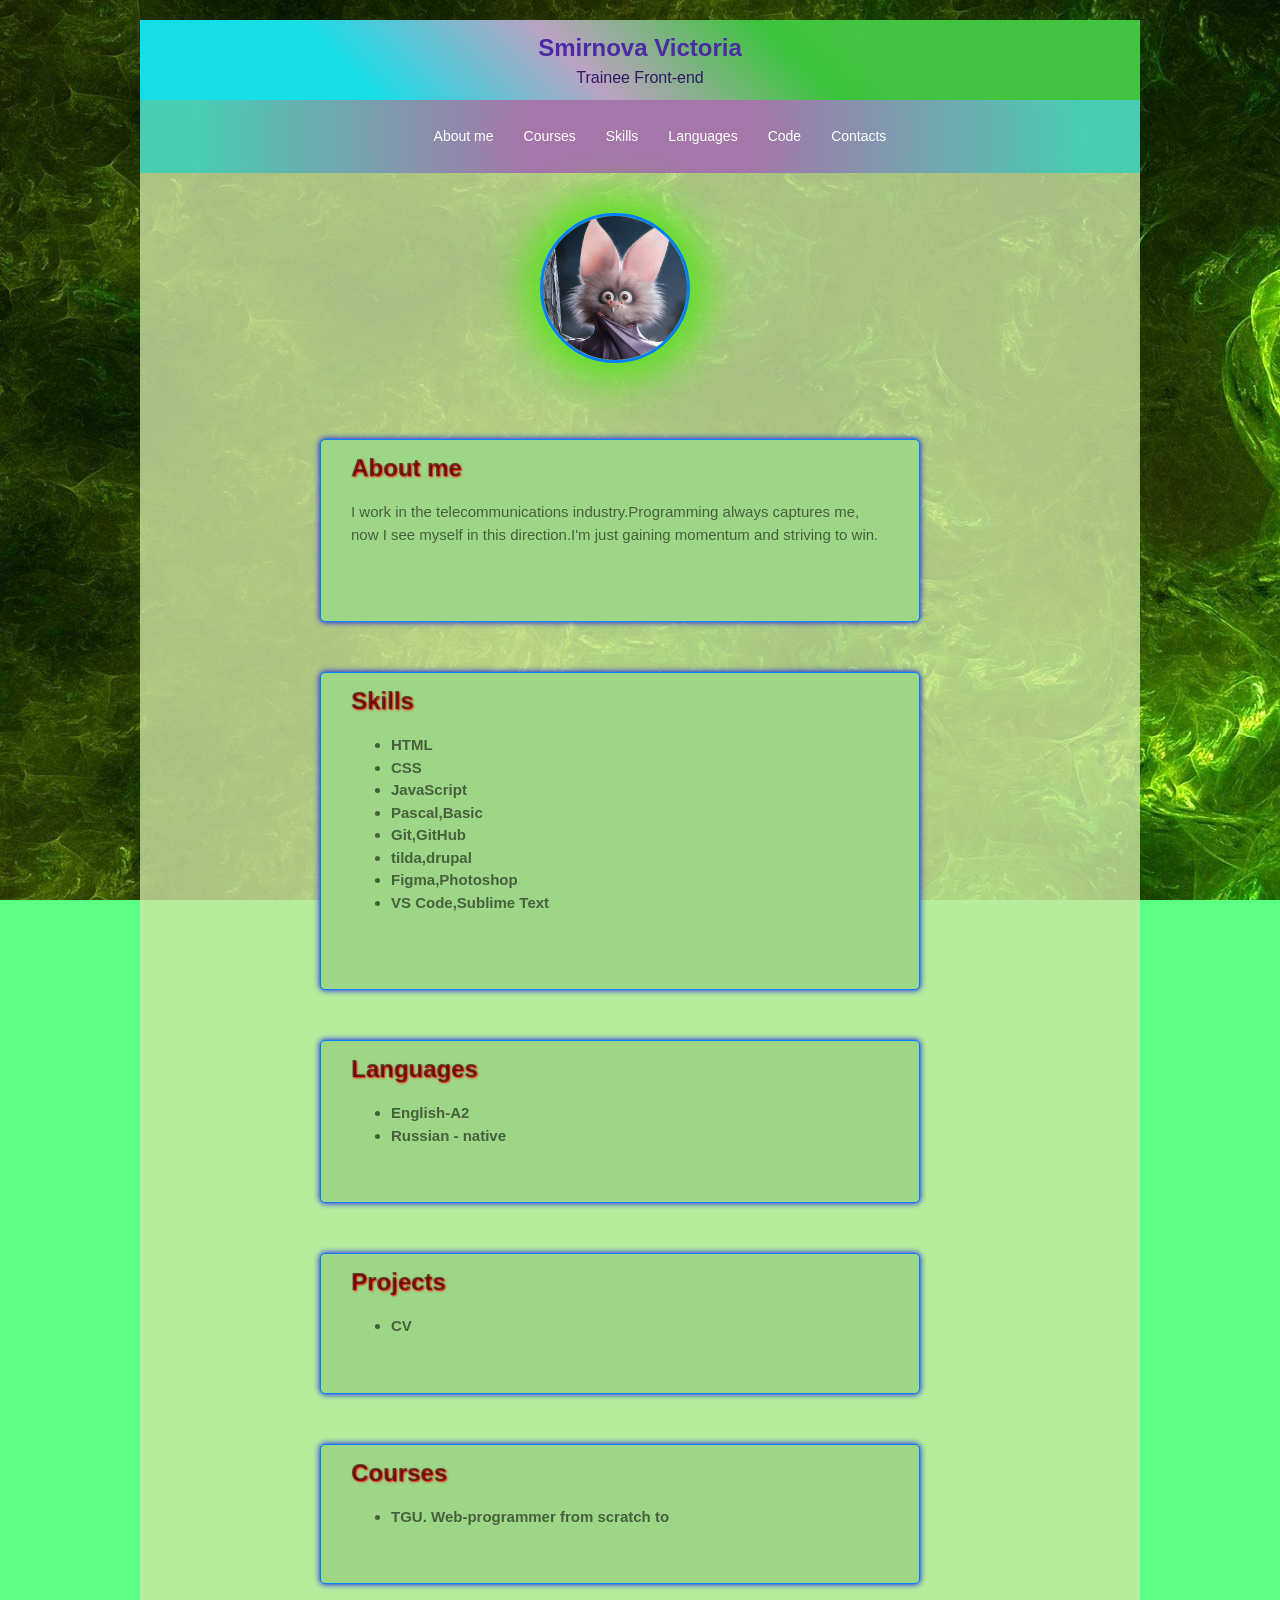
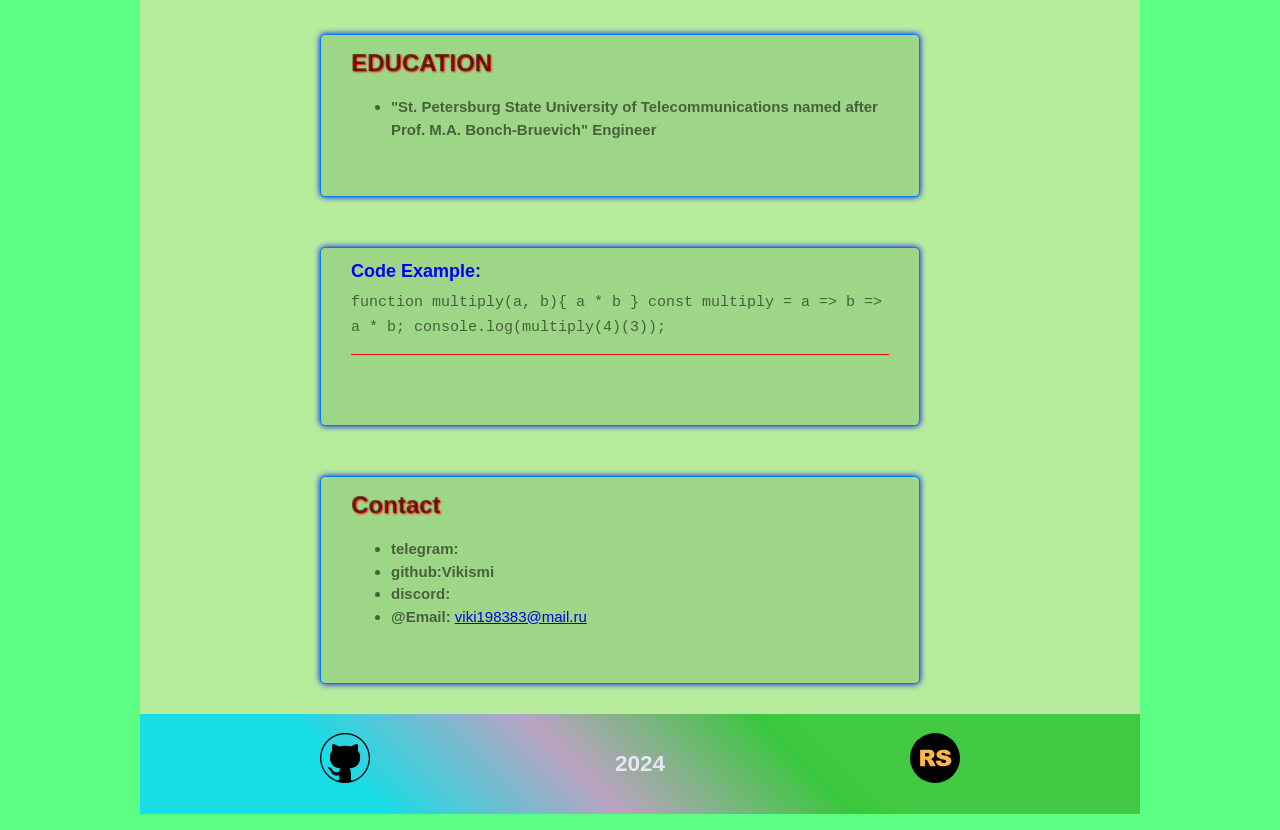
==== index.html @ ddf51f76 "fix: implement correct.html &#x3E;" ====
<!DOCTYPE html>
<html lang="en">
<head>
    <meta charset="utf-8">
    <meta name="viewport" content="width=device-width, initial-scale=1">
    <link rel="stylesheet" href="css/style.css">
    <title> SV</title>
    <link rel="icon" href="img/gol.ico">
</head>
<body>
<div class="page">
            <header class="header">

             <h1 class="header-title"> Smirnova Victoria</h1>
                <h2 class="header-subtitle">Trainee Front-end</h2>
             </header>

            <div class="header-container">
        <nav class="nav">
            <ul class="nav-list">
                <li class="nav-item">
            <a class="nav-link" href="index.html#aboutMe">About me</a>
        </li>
        <li class="nav-item">
            <a class="nav-link" href="index.html#courses">Courses</a>
        </li>
        <li class="nav-item">
            <a class="nav-link" href="index.html#skills">Skills</a>
        </li>
        <li class="nav-item">
            <a class="nav-link" href="index.html#languages">Languages</a>
        </li>
        <li class="nav-item">
            <a class="nav-link" href="index.html#code">Code</a>
        </li>
        <li class="nav-item">
            <a class="nav-link" href="index.html#contacts">Contacts</a>
        </li>
        </ul>
         </nav>
        </div><!-- header-container -->

    <div class="container">
        <main class="content">
            <div class="section-heading1">
            <section class="section-heading" id="profile">
            <div class="pro">
            <img class="img intro-img" src="./img/avatar.jpg" alt="">
        </div>
   
    </section>
</div>


<div class="section-container">
    <section class="section" id="aboutMe">
         <h3 class="content-title">About me</h3>
  <div class="content-text">
 <p>
       I work in the telecommunications industry.Programming always captures me, now I see myself in this direction.I'm just gaining momentum and striving to win.
 </p>
</div>
</section>

<section class="section" id="skills">
 <h3 class="content-title">Skills</h3>
<div class="content-text">

<ul>
    <li><strong>HTML</strong></li>
    <li><strong>CSS</strong></li>
    <li><strong>JavaScript</strong></li>
    <li><strong>Pascal,Basic</strong></li>
    <li><strong>Git,GitHub</strong></li>
    <li><strong>tilda,drupal</strong></li>
    <li><strong>Figma,Photoshop</strong></li>
    <li><strong>VS Code,Sublime Text</strong></li>
  </ul>
</div>
</section>

<section class="section" id="languages">
<h3 class="content-title">Languages</h3>
<ul>
<li><strong>English-A2</strong></li>
<li><strong>Russian - native</strong></li>
</ul>
</section>

<section class="section" id="projects">
 <h3 class="content-title">Projects</h3>
  <ul>
 <li><strong>CV</strong></li>
</ul>
</section>

 <section class="section" id="courses">
<h3 class="content-title">Courses</h3>
 <ul>
 <li><strong>TGU. Web-programmer from scratch to
</strong></li>
</ul>
</section>

<section class="section" id="EDUCATION">
 <h3 class="content-title">EDUCATION</h3>
<ul>
 <li><strong>"St. Petersburg State University of Telecommunications named after Prof. M.A. Bonch-Bruevich"  Engineer</strong></li>
 </ul>
</section>
<div class="code1">
<section class="section" id="code">
<article class="article">
<h4 class="article-title">Code Example:</h4>
<div class="article-text">
<code>function multiply(a, b){ a * b }
const multiply = a =&#x3E; b =&#x3E; a * b;
console.log(multiply(4)(3));
</code>
</div>
</article>
</section>
</div>
<section class="section" id="contacts">
<h3 class="content-title">Contact</h3>
<ul>
<li><strong>telegram:</strong></li>
 <li><strong>github:Vikismi</strong></li>
<li><strong>discord:</strong></li>
<li><strong>&#64;Email:</strong> <a href="mailto:info@website.com">viki198383@mail.ru</a></li>
</ul>
</section>
</div><!-- section-container -->
</main>
</div>

<footer class="footer">
<div class="footer-v">
<a href="https://github.com/Vikismi"><img src="./img/github-logo.png" width="50" height="50" alt="logo"></a>
<p>  2024</p>
<a href="https://rs.school/courses/javascript-ru"><img src="./img/rss-logo1.svg" width="50" height="50" alt="logo"></a>
</div>
</footer>
</div><!-- page -->
</body>
</html>
---- css/style.css ----
body {
    margin: 0;
    font-family: Verdana, Geneva, Tahoma, sans-serif;
    font-size: 1,5rem;
    line-height: 1.5;
    color: rgba(0, 0, 0, 0.548);
  /* максимальная ширина тела */
  max-width: 2200px;
  /* минимальная ширина тела */
  min-width: 320px;
 /* Картинка для фона */
 background-image: url("../img/фон28.jpg");
 /* Фон при прокрутке остаётся на месте */
 background-attachment: fixed;
 /* Фон  при потери картинки */
 background-color: rgba(0, 255, 64, 0.644);}

html {
    font-size: 15px;
}
*,
*::before,
*::after{
    box-sizing: border-box;
}
h1,h2,h3,h4,h5,h6 {
    margin: 0;
}

:root {
    --second-bg-color: #9dd686;/*главный цвет*/
    }
/*Страница*/
.page {
    width: 1000px;
    margin: 20px auto;
    background-color: rgba(207, 231, 163, 0.795);
}
.container {
    display: flex;
    width: 100%;
    max-width: 800px;
}
.header {
    padding:10px 20px;
    background: rgb(49,196,54);
    background: linear-gradient(225deg, rgba(49,196,54,0.8659663694579394) 30%, rgba(49,196,54,0.933193260214242) 35%, rgba(186,163,193,1) 56%, rgba(22,221,230,1) 78%);}

.header-container{
    padding: 10px 20px;
 background: rgb(164,118,169);
background: radial-gradient(circle, rgba(164,118,169,1) 23%, rgba(72,205,179,1) 89%); 


}
.header-title {
    margin: 0;
    font-size: 24px;
    color: rgb(75, 42, 165);
    text-align: center;
}
.header-subtitle {
    margin: 0;
    font-weight: 400;
    font-size: 16px;
    color: rgb(45, 27, 97);
    text-align: center;
 
}
/*----------------------nav---------------------*/
.nav {
    display: flex;
    justify-content: center;
}
.nav-list {
    display: flex;
    align-items: center;
    list-style: none;
}

.nav-link {
    padding: 0 15px;
    text-decoration: none;
    color: #fff;

	font-size: 14px;
}

.nav-link:hover {
    color:rgb(106, 212, 212);
    font-size: 16px;
    transition: 0.3s;
}
.section-heading {
padding: 40px 400px;
}

.intro-img {

 /* Ширина */
 width: 150px;
 /* Высота */
 height: 150px;
 /* Скругление углов рамки (делаем круг) */
 border-radius: 100%;
 border: 3px solid #0081fa;
 /* Выравнивание */
 float: justify;
 /* Внешний отступ справа */
 margin-right: 10px;
 /* Тень картинки */
 box-shadow: 0 0 38px 18px rgb(95, 224, 35);
 /* Эффект перехода */
 transition: .2s ease-in-out;
}
.intro-img:hover{
     /* Увеличение */
  transform: scale(1.1);
  /* Тень картинки */
  box-shadow: 0 0 38px 14px rgb(141, 6, 6); 
cursor: pointer;
}
.pro{
    text-align: center;
}
.section-container {
    display: grid;
    grid-template-columns:  repeat(auto-fit, minmax(400px, 1fr));
    gap: 50px;
    padding: 30px 180px;
}

.section {
    display: flex;
flex-direction: column;
    padding: 10px 30px 40px;
    background-color: var(--second-bg-color);
    border-radius: 5px;
border: 1px solid #0081fa;
box-shadow: 0 0 6px #0004fa;
}


.content-text{
    margin-bottom: 20px;
}
.content-title {
    align-items: center;
    font-size: 24px;
    text-shadow: 1px 1px 2px red ;
}

.article {
    margin-bottom: 30px;
    padding-bottom: 15px;
    border-bottom: 1px solid red;
}
.article-title{
    margin: 0 0 5px;
    font-size: 18px;
    color: blue;
}
.article-date {
    display: block;
    font-size: 1rem;
    color: rgb(90, 29, 29);
}

 /*footer*/
 .footer {
    height: 100px;
    display: flex;
    align-items: center;
    justify-content: center;
    background: rgb(49,196,54);
    background: linear-gradient(225deg, rgba(49,196,54,0.8659663694579394) 30%, rgba(49,196,54,0.933193260214242) 35%, rgba(186,163,193,1) 56%, rgba(22,221,230,1) 78%);
    color: #e7e6f7;
    text-align: right;
    font-size: 28px;
    bottom: 0;
  }
  .footer-v {
    display: flex;
    align-items: center;
    justify-content: space-between;
    width: 50vw;
  }
  .footer p {
    font-size: 1.5rem;
    font-weight: 700;}
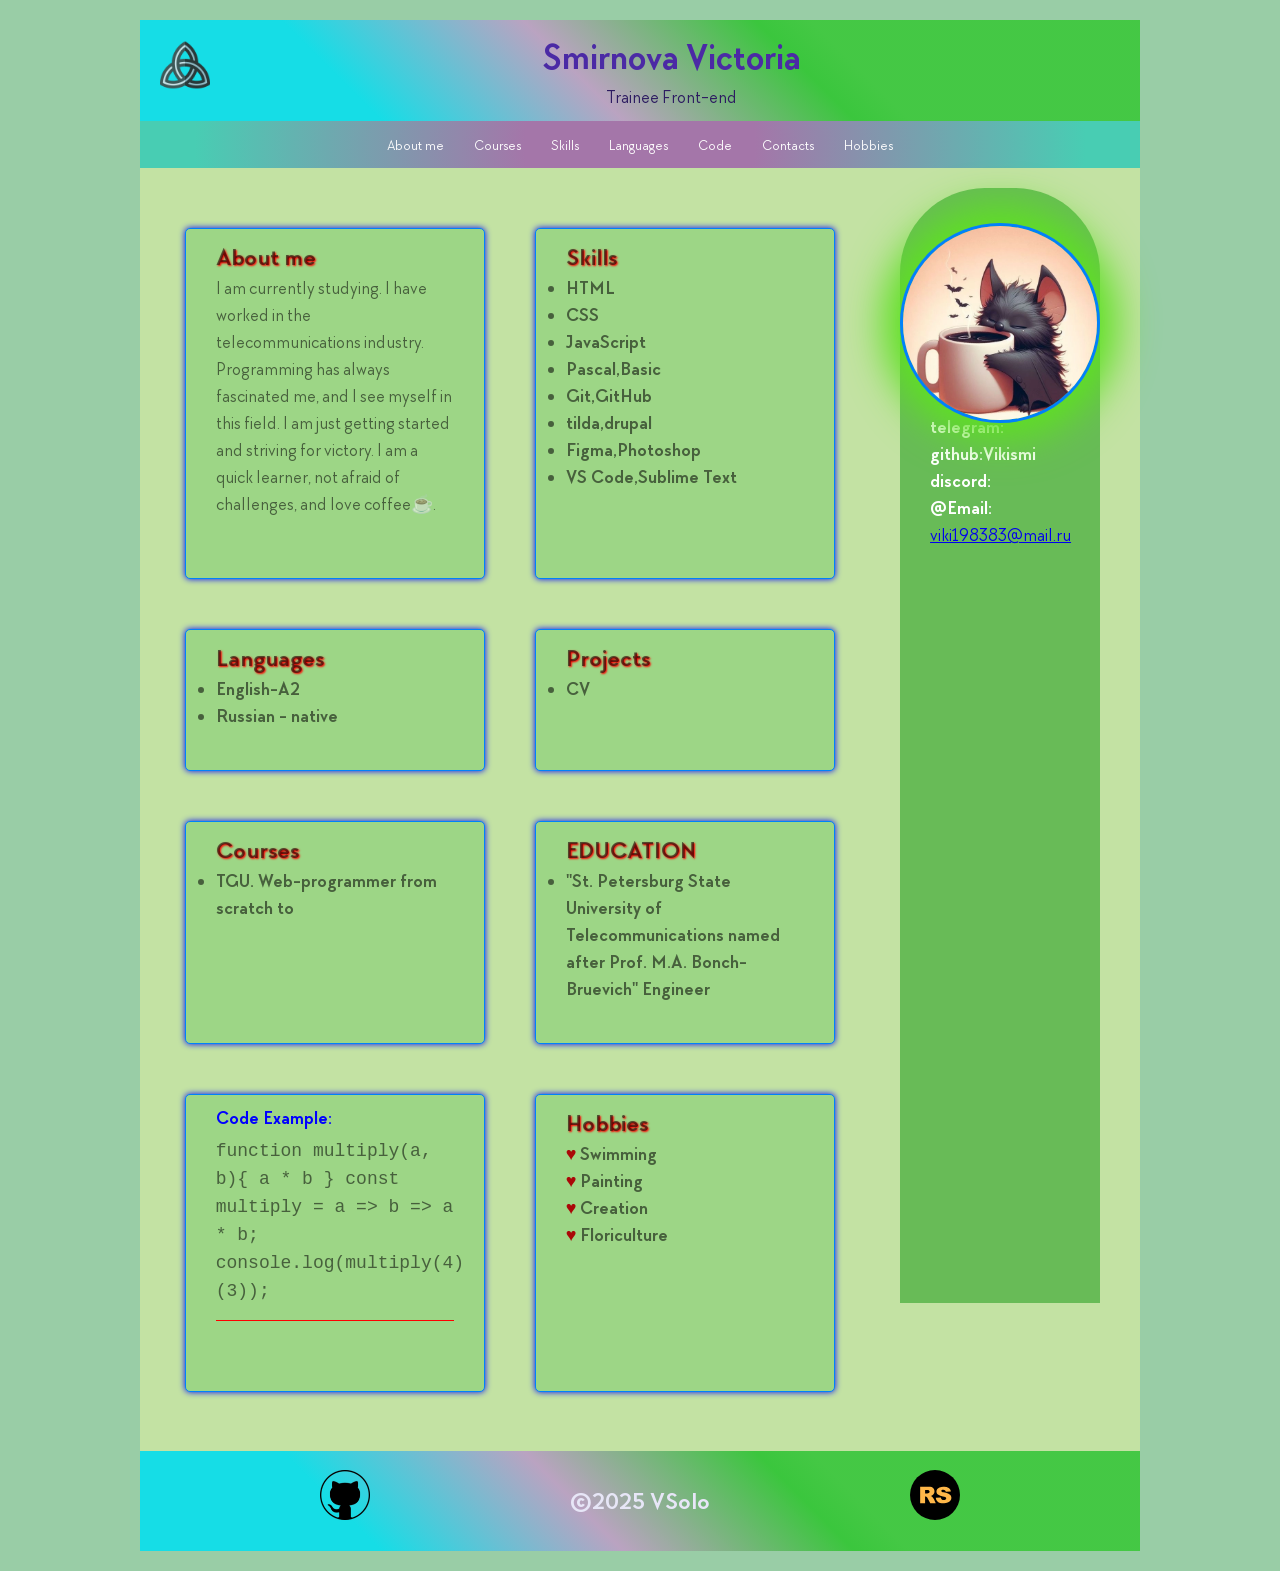
==== commit 23cc59c4: "feat: add cv.md file feat: add cv.md file" ====
--- a/index.html
+++ b/index.html
@@ -2,145 +2,139 @@
 <html lang="en">
 <head>
     <meta charset="utf-8">
-    <meta name="viewport" content="width=device-width, initial-scale=1">
+    <meta name="viewport" content="width=device-width, initial-scale=1.0">
     <link rel="stylesheet" href="css/style.css">
-    <title> SV</title>
-    <link rel="icon" href="img/gol.ico">
+    <title> CV SV 1</title>
+    <link rel="icon" href="img/Triquetra.svg">
 </head>
 <body>
+
 <div class="page">
-            <header class="header">
-
+    <header class="header">
+        <div class="logo">
+            <div class="logo-img">
+                <a href="#"><img class="logo-img2"  src="img/triquetra_1506203.png" alt="logo"></a>
+            </div>
+        </div><!--logo -->
+        <div class="header-text">
              <h1 class="header-title"> Smirnova Victoria</h1>
                 <h2 class="header-subtitle">Trainee Front-end</h2>
-             </header>
+                </div>
 
-            <div class="header-container">
-        <nav class="nav">
-            <ul class="nav-list">
-                <li class="nav-item">
-            <a class="nav-link" href="index.html#aboutMe">About me</a>
-        </li>
-        <li class="nav-item">
-            <a class="nav-link" href="index.html#courses">Courses</a>
-        </li>
-        <li class="nav-item">
-            <a class="nav-link" href="index.html#skills">Skills</a>
-        </li>
-        <li class="nav-item">
-            <a class="nav-link" href="index.html#languages">Languages</a>
-        </li>
-        <li class="nav-item">
-            <a class="nav-link" href="index.html#code">Code</a>
-        </li>
-        <li class="nav-item">
-            <a class="nav-link" href="index.html#contacts">Contacts</a>
-        </li>
-        </ul>
+    </header>
+        <div class="header-container">
+            <nav class="nav">
+                <ul class="nav-list">
+                    <li class="nav-item"><a class="nav-link" href="index.html#aboutMe">About me</a></li>
+                    <li class="nav-item"><a class="nav-link" href="index.html#courses">Courses</a></li>
+                    <li class="nav-item"><a class="nav-link" href="index.html#skills">Skills</a></li>
+                    <li class="nav-item"><a class="nav-link" href="index.html#languages">Languages</a></li>
+                    <li class="nav-item"><a class="nav-link" href="index.html#code">Code</a></li>
+                    <li class="nav-item"><a class="nav-link" href="index.html#contacts">Contacts</a></li>
+                    <li class="nav-item"><a class="nav-link" href="index.html#Hobbies">Hobbies</a></li>
+            </ul>
          </nav>
         </div><!-- header-container -->
 
-    <div class="container">
-        <main class="content">
-            <div class="section-heading1">
+<div class="container">
+<div class="post1">
+    <div class="section-post">
+        <section class="section" id="aboutMe">
+            <h3 class="content-title">About me</h3>
+                <div class="content-text">
+                    <p>I am currently studying. I have worked in the telecommunications industry. Programming has always fascinated me, and I see myself in this field. I am just getting started and striving for victory. I am a quick learner, not afraid of challenges, and love coffee&#9749;.</p>
+                </div>
+        </section>
+        <section class="section" id="skills">
+            <h3 class="content-title">Skills</h3>
+                <div class="content-text">
+                    <ul>
+                        <li><strong>HTML</strong></li>
+                        <li><strong>CSS</strong></li>
+                        <li><strong>JavaScript</strong></li>
+                        <li><strong>Pascal,Basic</strong></li>
+                        <li><strong>Git,GitHub</strong></li>
+                        <li><strong>tilda,drupal</strong></li>
+                        <li><strong>Figma,Photoshop</strong></li>
+                        <li><strong>VS Code,Sublime Text</strong></li>
+                    </ul>
+                </div>
+        </section>
+        <section class="section" id="languages">
+            <h3 class="content-title">Languages</h3>
+                    <ul>
+                        <li><strong>English-A2</strong></li>
+                        <li><strong>Russian - native</strong></li>
+                    </ul>
+        </section>
+        <section class="section" id="projects">
+            <h3 class="content-title">Projects</h3>
+                     <ul>
+                        <li><strong>CV</strong></li>
+                    </ul>
+        </section>
+        <section class="section" id="courses">
+            <h3 class="content-title">Courses</h3>
+                    <ul>
+                        <li><strong>TGU. Web-programmer from scratch to
+                        </strong></li>
+                    </ul>
+        </section>
+        <section class="section" id="EDUCATION">
+            <h3 class="content-title">EDUCATION</h3>
+                    <ul>
+                        <li><strong>"St. Petersburg State University of Telecommunications named after Prof. M.A. Bonch-Bruevich"  Engineer</strong></li>
+                    </ul>
+        </section>
+    <div class="code1">
+        <section class="section" id="code">
+             <h4 class="article-title">Code Example:</h4>
+            <article class="article">
+                    <div class="article-text">
+                        <code>function multiply(a, b){ a * b }
+                        const multiply = a =&#x3E; b =&#x3E; a * b;
+                        console.log(multiply(4)(3));</code>
+                    </div>
+            </article>
+        </section>
+    </div>
+          <section class="section" id="Hobbies">
+            <h3 class="content-title">Hobbies</h3>
+                    <ul>
+                        <li><strong><span>&hearts;</span> Swimming</strong></li>
+                        <li><strong><span>&hearts;</span> Painting</strong></li>
+                        <li><strong><span>&hearts;</span> Creation</strong></li>
+                        <li><strong><span>&hearts;</span> Floriculture</strong></li>
+                    </ul>
+        </section>
+    </div><!-- section-container -->
+</div>
+<div class="sidebar">
+<aside class="sidebar-blog">
+        <div class="section-heading1">
             <section class="section-heading" id="profile">
             <div class="pro">
-            <img class="img intro-img" src="./img/avatar.jpg" alt="">
+            <img class="img intro-img" src="./img/mousNtW.jpg" alt="">
+            </div>
+            </section>
         </div>
-   
-    </section>
+    <h3 class="sidebar-blog-title">Contact</h3>
+    <ul class="sidebar-blog-text">
+                        <li><strong>telegram:</strong></li>
+                        <li><strong>github:Vikismi</strong></li>
+                        <li><strong>discord:</strong></li>
+                        <li><strong>&#64;Email:</strong> <a href="mailto:info@website.com">viki198383@mail.ru</a></li>
+                    </ul>
+</aside><!-- sidebar -->
 </div>
-
-
-<div class="section-container">
-    <section class="section" id="aboutMe">
-         <h3 class="content-title">About me</h3>
-  <div class="content-text">
- <p>
-       I work in the telecommunications industry.Programming always captures me, now I see myself in this direction.I'm just gaining momentum and striving to win.
- </p>
-</div>
-</section>
-
-<section class="section" id="skills">
- <h3 class="content-title">Skills</h3>
-<div class="content-text">
-
-<ul>
-    <li><strong>HTML</strong></li>
-    <li><strong>CSS</strong></li>
-    <li><strong>JavaScript</strong></li>
-    <li><strong>Pascal,Basic</strong></li>
-    <li><strong>Git,GitHub</strong></li>
-    <li><strong>tilda,drupal</strong></li>
-    <li><strong>Figma,Photoshop</strong></li>
-    <li><strong>VS Code,Sublime Text</strong></li>
-  </ul>
-</div>
-</section>
-
-<section class="section" id="languages">
-<h3 class="content-title">Languages</h3>
-<ul>
-<li><strong>English-A2</strong></li>
-<li><strong>Russian - native</strong></li>
-</ul>
-</section>
-
-<section class="section" id="projects">
- <h3 class="content-title">Projects</h3>
-  <ul>
- <li><strong>CV</strong></li>
-</ul>
-</section>
-
- <section class="section" id="courses">
-<h3 class="content-title">Courses</h3>
- <ul>
- <li><strong>TGU. Web-programmer from scratch to
-</strong></li>
-</ul>
-</section>
-
-<section class="section" id="EDUCATION">
- <h3 class="content-title">EDUCATION</h3>
-<ul>
- <li><strong>"St. Petersburg State University of Telecommunications named after Prof. M.A. Bonch-Bruevich"  Engineer</strong></li>
- </ul>
-</section>
-<div class="code1">
-<section class="section" id="code">
-<article class="article">
-<h4 class="article-title">Code Example:</h4>
-<div class="article-text">
-<code>function multiply(a, b){ a * b }
-const multiply = a =&#x3E; b =&#x3E; a * b;
-console.log(multiply(4)(3));
-</code>
-</div>
-</article>
-</section>
-</div>
-<section class="section" id="contacts">
-<h3 class="content-title">Contact</h3>
-<ul>
-<li><strong>telegram:</strong></li>
- <li><strong>github:Vikismi</strong></li>
-<li><strong>discord:</strong></li>
-<li><strong>&#64;Email:</strong> <a href="mailto:info@website.com">viki198383@mail.ru</a></li>
-</ul>
-</section>
-</div><!-- section-container -->
-</main>
-</div>
-
+</div><!--container -->
 <footer class="footer">
-<div class="footer-v">
-<a href="https://github.com/Vikismi"><img src="./img/github-logo.png" width="50" height="50" alt="logo"></a>
-<p>  2024</p>
-<a href="https://rs.school/courses/javascript-ru"><img src="./img/rss-logo1.svg" width="50" height="50" alt="logo"></a>
-</div>
+    <div class="footer-v">
+        <a href="https://github.com/Vikismi"><img src="./img/github-logo.png" width="50" height="50" alt="logo"></a>
+        <p>&copy;2025 VSolo </p>
+        <a href="https://rs.school/courses/javascript-preschool-ru"><img src="./img/rss-logo1.svg" width="50" height="50" alt="logo"></a>
+    </div>
 </footer>
 </div><!-- page -->
 </body>
-</html>
+</html>
--- a/css/style.css
+++ b/css/style.css
@@ -1,77 +1,110 @@
+@font-face{
+  font-family: "TTChocolates";
+  src:
+  url("../fonts/TTChocolates-Regular.woff2") format('woff2'),
+  url("../fonts/TTChocolates-Regular.woff") format('woff');
+}
+@font-face{
+  font-family: "TTChocolates";
+  src: url("../fonts/TTChocolates-Bold.woff") format('woff'),
+       url("../fonts/TTChocolates-Bold.woff2") format('woff2');
+  font-weight: 700;
+}
+@font-face{
+  font-family: "TTChocolates";
+  src: url("../fonts/TTChocolates-Italic.woff") format('woff'),
+       url("../fonts/TTChocolates-Italic.woff2") format('woff2');
+  font-style: italic;
+}
+*,
+*::before,
+*::after
+{
+  margin: 0;
+  padding: 0;
+  box-sizing: border-box;
+}
 
 body {
-    margin: 0;
-    font-family: Verdana, Geneva, Tahoma, sans-serif;
-    font-size: 1,5rem;
-    line-height: 1.5;
-    color: rgba(0, 0, 0, 0.548);
+  margin: 0;
+  font-family: "TTChocolates", sans-serif;
+  font-optical-sizing: auto;
+  font-size: 18px;
+  line-height: 1.5;
+  color: rgba(0, 0, 0, 0.548);
   /* максимальная ширина тела */
   max-width: 2200px;
   /* минимальная ширина тела */
   min-width: 320px;
- /* Картинка для фона */
- background-image: url("../img/фон28.jpg");
  /* Фон при прокрутке остаётся на месте */
  background-attachment: fixed;
  /* Фон  при потери картинки */
- background-color: rgba(0, 255, 64, 0.644);}
-
-html {
-    font-size: 15px;
-}
-*,
-*::before,
-*::after{
-    box-sizing: border-box;
+ background-color: rgba(97, 178, 117, 0.644);
 }
 h1,h2,h3,h4,h5,h6 {
-    margin: 0;
-}
-
+   margin: 0;
+}
 :root {
-    --second-bg-color: #9dd686;/*главный цвет*/
-    }
+  --second-bg-color: #9dd686;/*главный цвет*/
+  }
+
 /*Страница*/
 .page {
-    width: 1000px;
-    margin: 20px auto;
-    background-color: rgba(207, 231, 163, 0.795);
-}
-.container {
-    display: flex;
-    width: 100%;
-    max-width: 800px;
-}
+  width: 100%;
+  max-width: 1000px;
+  margin: 20px auto;
+  background-color: rgba(207, 231, 163, 0.795);
+
+}
+.logo{
+  margin-top: 10px;
+  margin-right: 360px;
+  width: 22px;
+  height: 22px;
+}
+.logo-img2{
+  width: 50px;
+  height:50px;
+  transition: 1s;
+}
+.logo-img2:hover{
+  transform: scale(1.2); /* Увеличиваем масштаб */
+}
+
 .header {
-    padding:10px 20px;
-    background: rgb(49,196,54);
-    background: linear-gradient(225deg, rgba(49,196,54,0.8659663694579394) 30%, rgba(49,196,54,0.933193260214242) 35%, rgba(186,163,193,1) 56%, rgba(22,221,230,1) 78%);}
+  display: flex;
+ 
+  padding:10px 20px;
+  background: rgb(49,196,54);
+  background: linear-gradient(225deg, rgba(49,196,54,0.8659663694579394) 30%, rgba(49,196,54,0.933193260214242) 35%, rgba(186,163,193,1) 56%, rgba(22,221,230,1) 78%);}
 
 .header-container{
-    padding: 10px 20px;
- background: rgb(164,118,169);
-background: radial-gradient(circle, rgba(164,118,169,1) 23%, rgba(72,205,179,1) 89%); 
-
-
+  padding: 10px 20px;
+  background: rgb(164,118,169);
+  background: radial-gradient(circle, rgba(164,118,169,1) 23%, rgba(72,205,179,1) 89%); 
+}
+.header-text{
+  display: flex;
+  justify-content: center;
+  flex-direction: column;
 }
 .header-title {
-    margin: 0;
-    font-size: 24px;
-    color: rgb(75, 42, 165);
-    text-align: center;
+  margin: 0;
+  font-size: 2em;
+  color: rgb(75, 42, 165);
+  text-align: center;
 }
 .header-subtitle {
-    margin: 0;
-    font-weight: 400;
-    font-size: 16px;
-    color: rgb(45, 27, 97);
-    text-align: center;
- 
+  margin: 0;
+  font-weight: 400;
+  font-size: 1em;
+  color: rgb(45, 27, 97);
+  text-align: center;
 }
 /*----------------------nav---------------------*/
 .nav {
-    display: flex;
-    justify-content: center;
+  display: flex;
+  justify-content: center;
 }
 .nav-list {
     display: flex;
@@ -88,20 +121,23 @@
 }
 
 .nav-link:hover {
-    color:rgb(106, 212, 212);
-    font-size: 16px;
-    transition: 0.3s;
-}
-.section-heading {
-padding: 40px 400px;
-}
-
+  color:rgb(106, 212, 212);
+  font-size: 1em;
+  transition: 0.3s;
+}
+/*----------------------section-heading1--------------------*/
+.section-heading1 {
+float: center;
+position: absolute;
+right: 30px;
+bottom:1000px;
+z-index: 1;
+}
 .intro-img {
-
  /* Ширина */
- width: 150px;
+ width: 200px;
  /* Высота */
- height: 150px;
+ height: 200px;
  /* Скругление углов рамки (делаем круг) */
  border-radius: 100%;
  border: 3px solid #0081fa;
@@ -115,56 +151,115 @@
  transition: .2s ease-in-out;
 }
 .intro-img:hover{
-     /* Увеличение */
+  /* Увеличение */
   transform: scale(1.1);
   /* Тень картинки */
   box-shadow: 0 0 38px 14px rgb(141, 6, 6); 
-cursor: pointer;
+  cursor: pointer;
 }
 .pro{
     text-align: center;
 }
-.section-container {
-    display: grid;
-    grid-template-columns:  repeat(auto-fit, minmax(400px, 1fr));
-    gap: 50px;
-    padding: 30px 180px;
+/*----------------------section-container--------------------*/
+.section-post{
+  padding: 5%;
+  display: grid;
+  grid-template-columns:  repeat(2, 300px);
+  gap: 50px;
+ 
+}
+.post1{
+  width: 100%;
+  max-width: 800px;
+  text-align: left;
+  padding: 0 0 0 5px;
+  float: left;
+  }
+.container{
+  display:flex;
+  width: 100%;
+  max-width:1000px;
+  margin: 20px auto;
+  position: relative;
 }
 
 .section {
-    display: flex;
-flex-direction: column;
-    padding: 10px 30px 40px;
-    background-color: var(--second-bg-color);
-    border-radius: 5px;
-border: 1px solid #0081fa;
-box-shadow: 0 0 6px #0004fa;
-}
-
-
+  display: flex;
+  flex-direction: column;
+  padding: 10px 30px 40px;
+  background-color: var(--second-bg-color);
+  border-radius: 5px;
+  border: 1px solid #0081fa;
+  box-shadow: 0 0 6px #0004fa;
+ 
+}
+#Hobbies li{
+  list-style-type: none;
+}
+#Hobbies li span{
+  color: #aa0808;
+}
 .content-text{
-    margin-bottom: 20px;
+  margin-bottom: 20px;
 }
 .content-title {
-    align-items: center;
-    font-size: 24px;
-    text-shadow: 1px 1px 2px red ;
-}
-
+  align-items: center;
+  font-size: 24px;
+  text-shadow: 1px 1px 2px red ;
+}
 .article {
-    margin-bottom: 30px;
-    padding-bottom: 15px;
-    border-bottom: 1px solid red;
+  margin-bottom: 30px;
+  padding-bottom: 15px;
+  border-bottom: 1px solid red;
 }
 .article-title{
-    margin: 0 0 5px;
-    font-size: 18px;
-    color: blue;
+  margin: 0 0 5px;
+  font-size: 18px;
+  color: blue;
 }
 .article-date {
-    display: block;
-    font-size: 1rem;
-    color: rgb(90, 29, 29);
+  display: block;
+  font-size: 1rem;
+  color: rgb(90, 29, 29);
+}
+/*----------------------sidebar--------------------*/
+.sidebar{
+  float: right;
+}
+.sidebar-blog{
+  z-index: 2;
+  width: 100%;
+  max-width: 200px;
+  height:100% ;
+  max-height: 1115px;
+  margin-right: 40px;
+  padding: 5%;
+  float: right;
+  background-color:#0991097d;
+  border-radius:85px 85px 0 0;
+}
+.sidebar-blog-title{
+  margin-top: 170px;
+  margin-bottom: 10px;
+  font-size: 24px;
+  text-align: center;
+  align-items: center;
+  text-shadow: 1px 1px 2px red ;
+}
+.sidebar-blog-text{
+  margin-left: 20px;
+  text-align: left;
+  list-style-type: none;
+  color: #fff;
+}
+.sidebar-img{
+  background: linear-gradient(to bottom,#84d428,#0991097d)
+}
+.sidebar-text{
+  font-size: 12px;
+}
+.psevdo-text > p{/*  селектор */ 
+  color: #0018ed;
 }
 
  /*footer*/
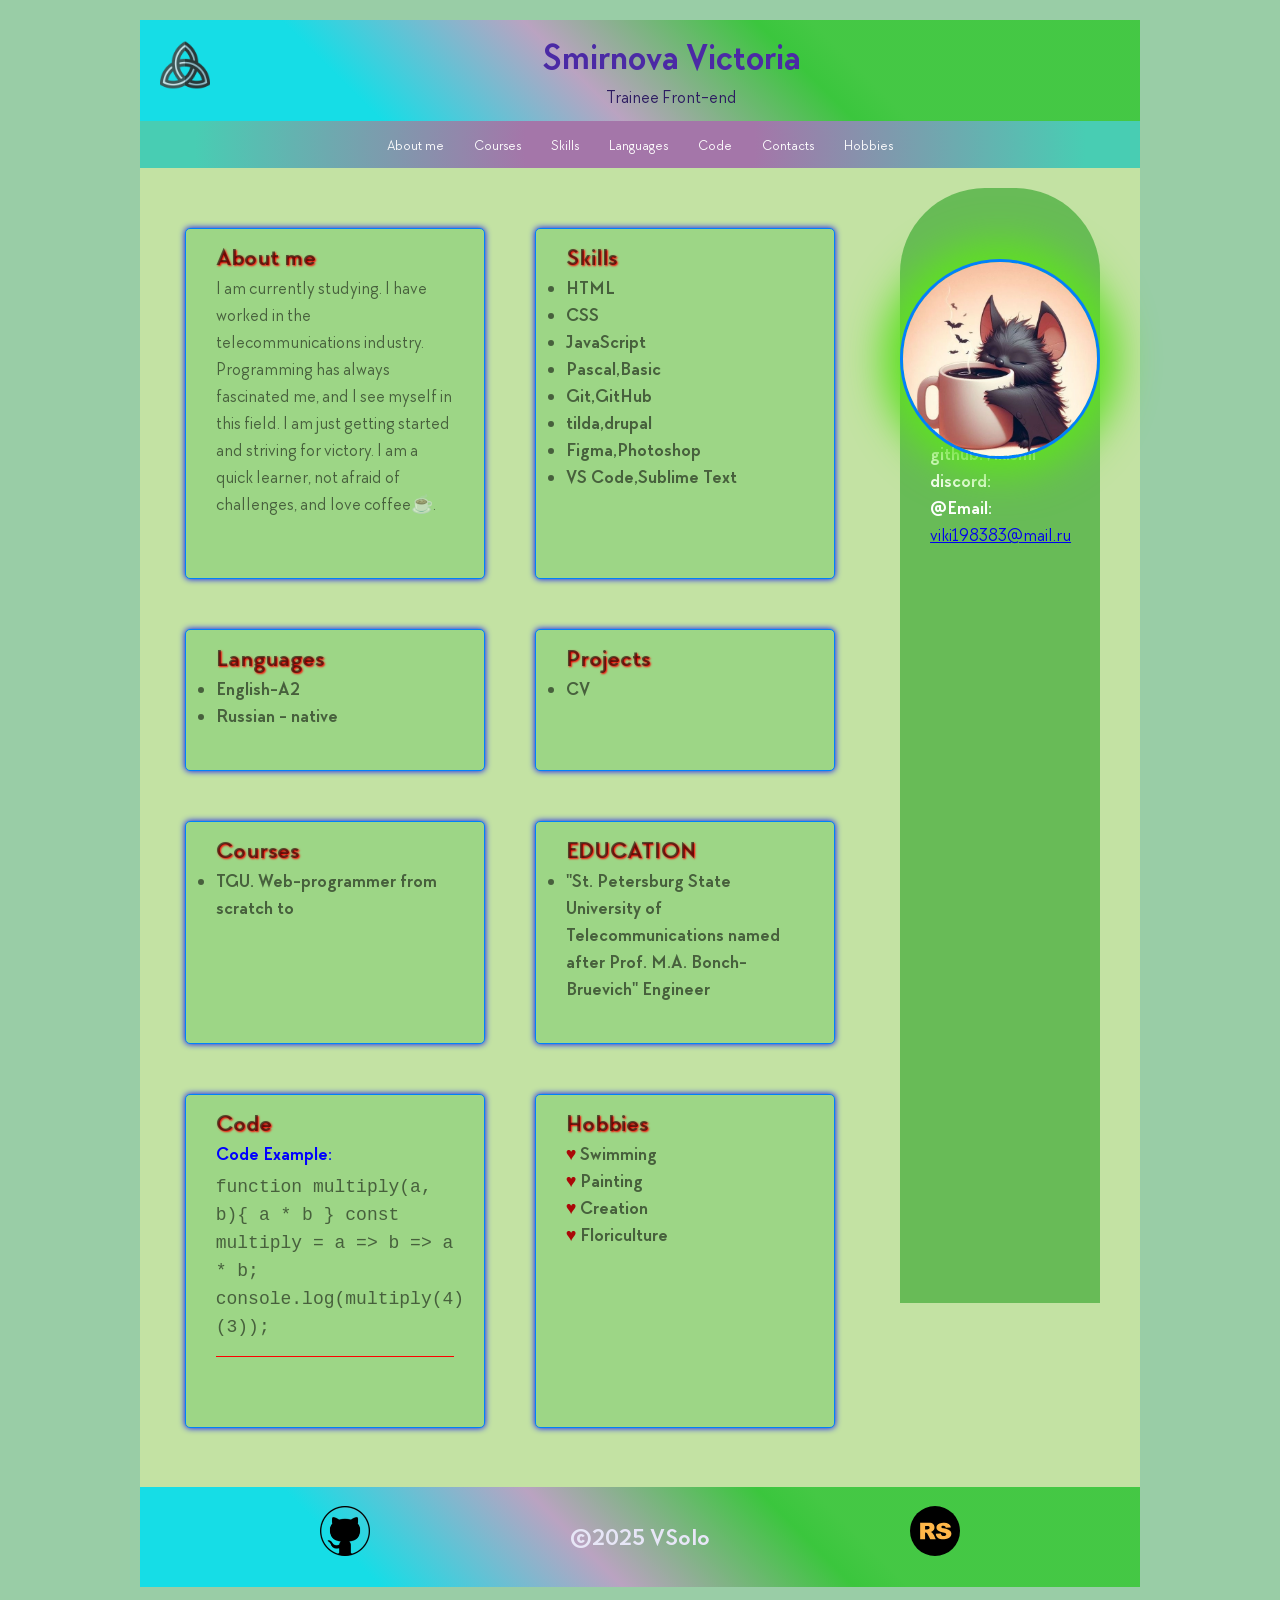
==== commit 12469a54: "fix: implement correct fix: implement correct" ====
--- a/index.html
+++ b/index.html
@@ -88,8 +88,9 @@
         </section>
     <div class="code1">
         <section class="section" id="code">
-             <h4 class="article-title">Code Example:</h4>
+             <h3 class="content-title">Code</h3>
             <article class="article">
+                 <h4 class="article-title">Code Example:</h4>
                     <div class="article-text">
                         <code>function multiply(a, b){ a * b }
                         const multiply = a =&#x3E; b =&#x3E; a * b;
@@ -137,4 +138,4 @@
 </footer>
 </div><!-- page -->
 </body>
-</html>+</html>
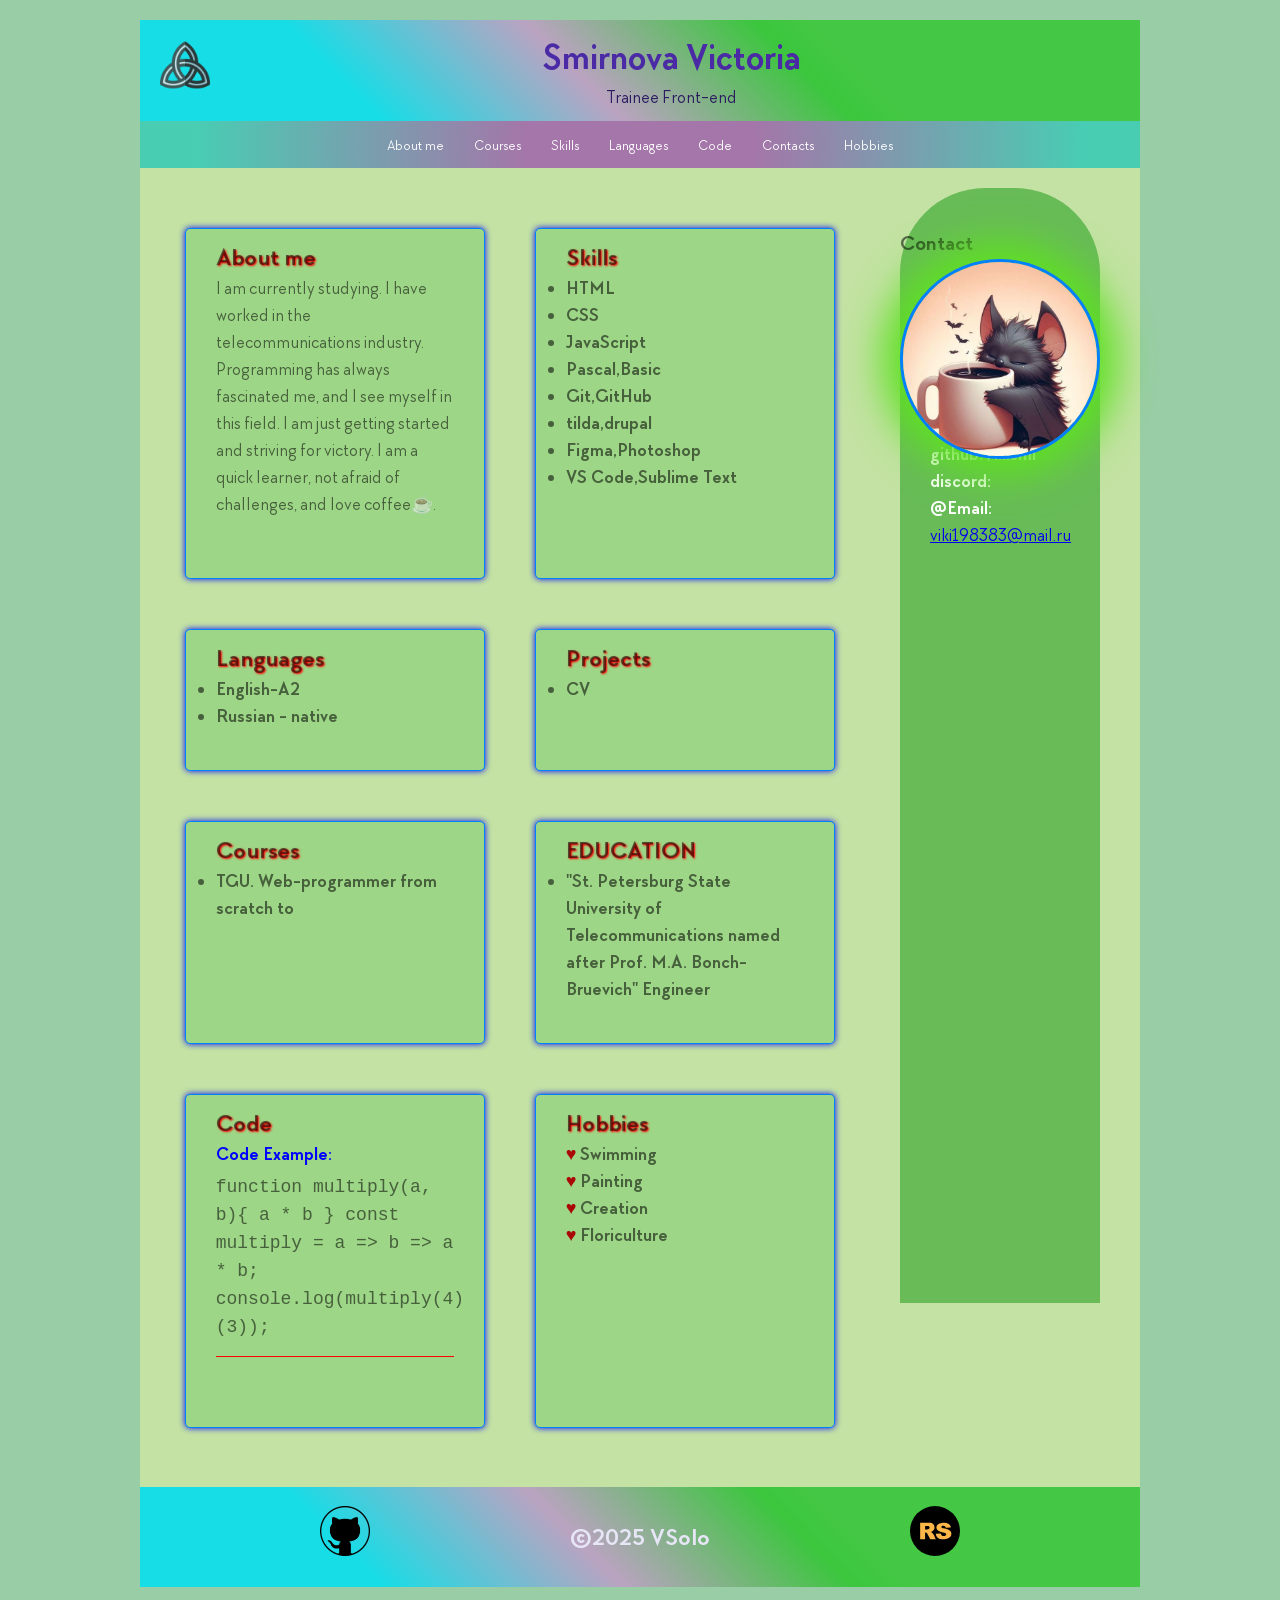
==== commit ce68287e: "fix: implement correct fix: implement correct" ====
--- a/index.html
+++ b/index.html
@@ -114,6 +114,7 @@
 <aside class="sidebar-blog">
         <div class="section-heading1">
             <section class="section-heading" id="profile">
+                  <h3 class="sidebar-blog-title2">Contact</h3>
             <div class="pro">
             <img class="img intro-img" src="./img/mousNtW.jpg" alt="">
             </div>
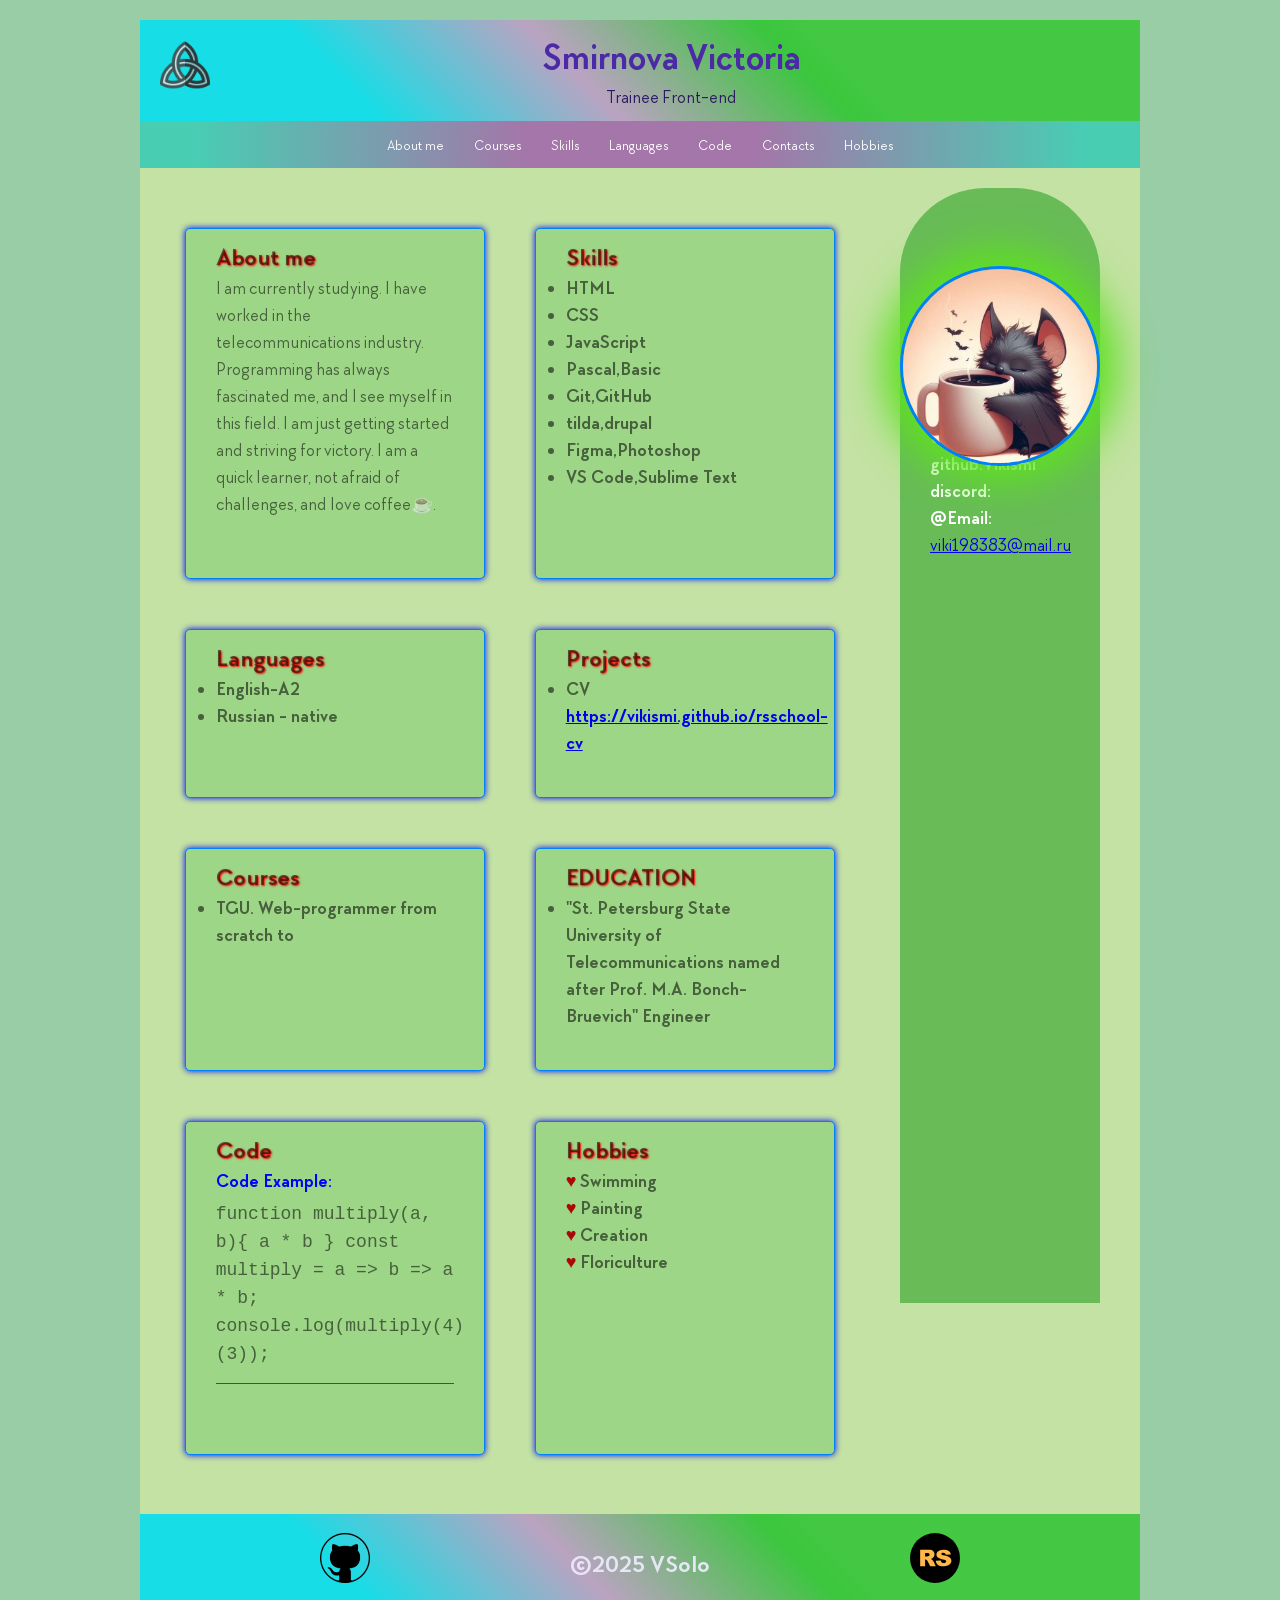
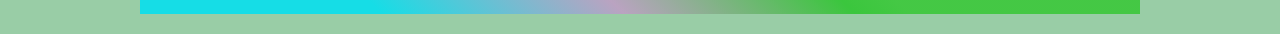
==== commit 0bac9aad: "fix: implement correct fix: implement correct" ====
--- a/index.html
+++ b/index.html
@@ -70,7 +70,7 @@
         <section class="section" id="projects">
             <h3 class="content-title">Projects</h3>
                      <ul>
-                        <li><strong>CV</strong></li>
+                        <li><strong>CV <a href="https://vikismi.github.io/rsschool-cv">https://vikismi.github.io/rsschool-cv</a></strong></li>
                     </ul>
         </section>
         <section class="section" id="courses">
@@ -116,7 +116,7 @@
             <section class="section-heading" id="profile">
                   <h3 class="sidebar-blog-title2">Contact</h3>
             <div class="pro">
-            <img class="img intro-img" src="./img/mousNtW.jpg" alt="">
+            <img class="img intro-img" src="./img/mousNtW.jpg" alt="vs">
             </div>
             </section>
         </div>
--- a/css/style.css
+++ b/css/style.css
@@ -132,6 +132,7 @@
 right: 30px;
 bottom:1000px;
 z-index: 1;
+margin-top: 50px;
 }
 .intro-img {
  /* Ширина */
@@ -142,7 +143,7 @@
  border-radius: 100%;
  border: 3px solid #0081fa;
  /* Выравнивание */
- float: justify;
+margin-bottom: 20px;
  /* Внешний отступ справа */
  margin-right: 10px;
  /* Тень картинки */
@@ -239,12 +240,15 @@
   border-radius:85px 85px 0 0;
 }
 .sidebar-blog-title{
-  margin-top: 170px;
+  margin-top: 180px;
   margin-bottom: 10px;
   font-size: 24px;
   text-align: center;
   align-items: center;
   text-shadow: 1px 1px 2px red ;
+}
+.sidebar-blog-title2{
+  visibility:hidden;
 }
 .sidebar-blog-text{
   margin-left: 20px;
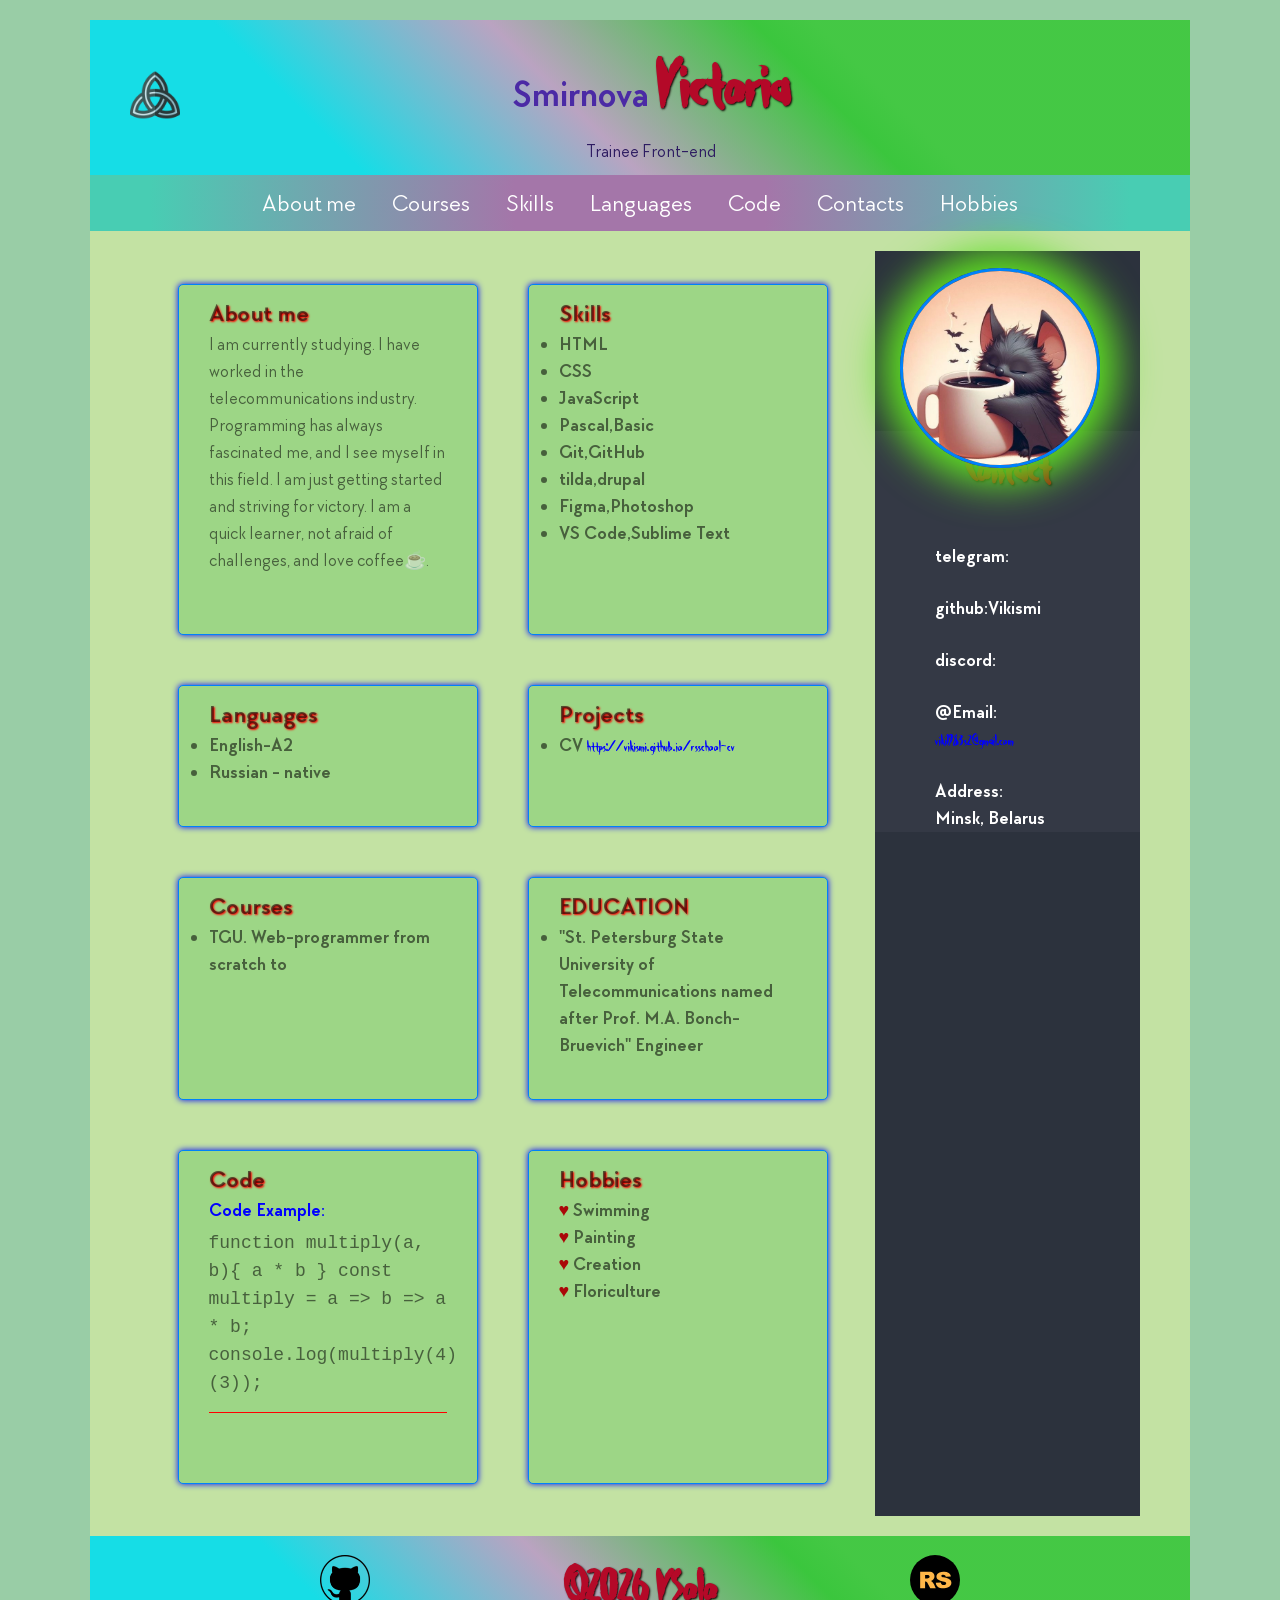
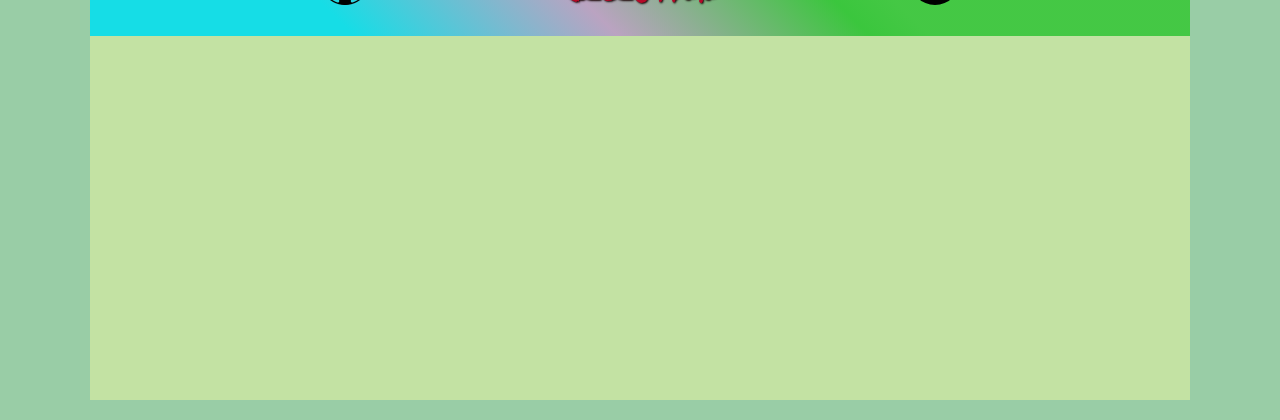
==== commit 532b2eac: "init: start init: start cv" ====
--- a/index.html
+++ b/index.html
@@ -4,7 +4,7 @@
     <meta charset="utf-8">
     <meta name="viewport" content="width=device-width, initial-scale=1.0">
     <link rel="stylesheet" href="css/style.css">
-    <title> CV SV 1</title>
+    <title> CV SV 2</title>
     <link rel="icon" href="img/Triquetra.svg">
 </head>
 <body>
@@ -17,7 +17,7 @@
             </div>
         </div><!--logo -->
         <div class="header-text">
-             <h1 class="header-title"> Smirnova Victoria</h1>
+             <h1 class="header-title"> Smirnova <span>Victoria</span></h1>
                 <h2 class="header-subtitle">Trainee Front-end</h2>
                 </div>
 
@@ -70,7 +70,7 @@
         <section class="section" id="projects">
             <h3 class="content-title">Projects</h3>
                      <ul>
-                        <li><strong>CV <a href="https://vikismi.github.io/rsschool-cv">https://vikismi.github.io/rsschool-cv</a></strong></li>
+                        <li><strong>CV <a href="https://vikismi.github.io/rsschool-cv" target="_blank" class="link">https://vikismi.github.io/rsschool-cv </a></strong></li>
                     </ul>
         </section>
         <section class="section" id="courses">
@@ -88,9 +88,9 @@
         </section>
     <div class="code1">
         <section class="section" id="code">
-             <h3 class="content-title">Code</h3>
+            <h3 class="content-title">Code</h3>
             <article class="article">
-                 <h4 class="article-title">Code Example:</h4>
+                <h4 class="article-title">Code Example:</h4>
                     <div class="article-text">
                         <code>function multiply(a, b){ a * b }
                         const multiply = a =&#x3E; b =&#x3E; a * b;
@@ -114,29 +114,34 @@
 <aside class="sidebar-blog">
         <div class="section-heading1">
             <section class="section-heading" id="profile">
-                  <h3 class="sidebar-blog-title2">Contact</h3>
             <div class="pro">
             <img class="img intro-img" src="./img/mousNtW.jpg" alt="vs">
             </div>
             </section>
         </div>
+         <section class="contact" id="contact">
     <h3 class="sidebar-blog-title">Contact</h3>
-    <ul class="sidebar-blog-text">
-                        <li><strong>telegram:</strong></li>
-                        <li><strong>github:Vikismi</strong></li>
-                        <li><strong>discord:</strong></li>
-                        <li><strong>&#64;Email:</strong> <a href="mailto:info@website.com">viki198383@mail.ru</a></li>
+    <ul class="contact-list">
+                        <li class="contact-item"><strong>telegram:</strong></li>
+                        <li class="contact-item"><strong>github:Vikismi</strong></li>
+                        <li class="contact-item"><strong>discord:</strong></li>
+                        <li class="contact-item"><strong>&#64;Email:</strong><br> <a href="mailto:info@website.com" target="_blank" class="link">viki1983s2@gmail.com</a></li>
+                         <li class="contact-item">
+              <strong>Address:</strong><br>
+              <strong>Minsk, Belarus</strong>
+            </li>
                     </ul>
+                    </section>
 </aside><!-- sidebar -->
 </div>
 </div><!--container -->
 <footer class="footer">
     <div class="footer-v">
         <a href="https://github.com/Vikismi"><img src="./img/github-logo.png" width="50" height="50" alt="logo"></a>
-        <p>&copy;2025 VSolo </p>
+        <p><span>&copy;2026 VSolo</span> </p>
         <a href="https://rs.school/courses/javascript-preschool-ru"><img src="./img/rss-logo1.svg" width="50" height="50" alt="logo"></a>
     </div>
 </footer>
 </div><!-- page -->
 </body>
-</html>
+</html>
--- a/css/style.css
+++ b/css/style.css
@@ -14,6 +14,12 @@
   font-family: "TTChocolates";
   src: url("../fonts/TTChocolates-Italic.woff") format('woff'),
        url("../fonts/TTChocolates-Italic.woff2") format('woff2');
+  font-style: italic;
+}
+@font-face{
+  font-family: "FilthAOE";
+  src: url("../fonts/FilthAOE.woff") format('woff'),
+       url("../fonts/FilthAOE.woff2") format('woff2');
   font-style: italic;
 }
 *,
@@ -51,18 +57,22 @@
 /*Страница*/
 .page {
   width: 100%;
-  max-width: 1000px;
+  height: 220vh;/* адаптив */
+  max-width: 1100px;
   margin: 20px auto;
   background-color: rgba(207, 231, 163, 0.795);
-
+  background-size: cover;/* адаптив */
+  position: relative;
 }
 .logo{
-  margin-top: 10px;
+  margin-top: 40px;
   margin-right: 360px;
+  margin-left: 20px;
   width: 22px;
   height: 22px;
 }
 .logo-img2{
+  display: block;
   width: 50px;
   height:50px;
   transition: 1s;
@@ -73,12 +83,13 @@
 
 .header {
   display: flex;
- 
+  background-size: cover;/* адаптив */
   padding:10px 20px;
   background: rgb(49,196,54);
   background: linear-gradient(225deg, rgba(49,196,54,0.8659663694579394) 30%, rgba(49,196,54,0.933193260214242) 35%, rgba(186,163,193,1) 56%, rgba(22,221,230,1) 78%);}
 
 .header-container{
+   justify-content: space-between;
   padding: 10px 20px;
   background: rgb(164,118,169);
   background: radial-gradient(circle, rgba(164,118,169,1) 23%, rgba(72,205,179,1) 89%); 
@@ -87,6 +98,13 @@
   display: flex;
   justify-content: center;
   flex-direction: column;
+}
+.header-title span,
+p span{
+  font-family: "FilthAOE", italic;
+  color: #b40928;
+  font-size: 2em;
+  text-shadow: 1px 1px 2px rgb(24, 5, 5) ;
 }
 .header-title {
   margin: 0;
@@ -101,29 +119,29 @@
   color: rgb(45, 27, 97);
   text-align: center;
 }
+
 /*----------------------nav---------------------*/
 .nav {
   display: flex;
   justify-content: center;
 }
 .nav-list {
-    display: flex;
-    align-items: center;
-    list-style: none;
-}
-
+  display: flex;
+  align-items: center;
+  list-style: none;
+}
 .nav-link {
-    padding: 0 15px;
-    text-decoration: none;
-    color: #fff;
-
-	font-size: 14px;
+  padding: 0 18px;
+  text-decoration: none;
+  color: #fff;
+  font-size: 1.5rem;
+  transition: transform 4s 1s;
 }
 
 .nav-link:hover {
-  color:rgb(106, 212, 212);
-  font-size: 1em;
-  transition: 0.3s;
+  font-family: "FilthAOE", italic;
+  color:rgb(131, 5, 5);
+  font-size: 1.5rem;
 }
 /*----------------------section-heading1--------------------*/
 .section-heading1 {
@@ -143,7 +161,7 @@
  border-radius: 100%;
  border: 3px solid #0081fa;
  /* Выравнивание */
-margin-bottom: 20px;
+margin-bottom: 40px;
  /* Внешний отступ справа */
  margin-right: 10px;
  /* Тень картинки */
@@ -208,6 +226,7 @@
   font-size: 24px;
   text-shadow: 1px 1px 2px red ;
 }
+
 .article {
   margin-bottom: 30px;
   padding-bottom: 15px;
@@ -223,50 +242,95 @@
   font-size: 1rem;
   color: rgb(90, 29, 29);
 }
+/*----------------------link--------------------*/
+.link {
+	position: relative;
+	text-decoration: none;
+	color:blue;
+  font-size: 1rem;
+	font-weight: 500;
+  font-family: "FilthAOE", italic;
+}
+.link::before {
+	position: absolute;
+	content: "";
+	top: 10px;
+	left: 0px;
+	height: 10px;
+	width: 0%;
+	border-bottom: 3px solid var(--second-bg-color);
+	transition: .5s;
+}
+.link:hover::before {
+  width: 100%;
+	border-bottom: 2px solid blue;
+}
+
 /*----------------------sidebar--------------------*/
 .sidebar{
-  float: right;
+  width: 100%;
+  margin-left: 80px;
+  color: white;
+  background-color: #2c323d;
+
+
 }
 .sidebar-blog{
-  z-index: 2;
-  width: 100%;
-  max-width: 200px;
-  height:100% ;
-  max-height: 1115px;
-  margin-right: 40px;
-  padding: 5%;
-  float: right;
-  background-color:#0991097d;
-  border-radius:85px 85px 0 0;
+  
+  margin: 0;
+  padding: 0;
+  width: 100%;
+  height: min-content;
+  background-color: #343945;
 }
 .sidebar-blog-title{
+  font-family: "FilthAOE", italic;
+  color: #a40b0b;
   margin-top: 180px;
-  margin-bottom: 10px;
-  font-size: 24px;
+  margin-bottom: 40px;
+  font-size: 3rem;
   text-align: center;
   align-items: center;
-  text-shadow: 1px 1px 2px red ;
-}
-.sidebar-blog-title2{
-  visibility:hidden;
-}
-.sidebar-blog-text{
-  margin-left: 20px;
-  text-align: left;
-  list-style-type: none;
-  color: #fff;
-}
+  text-shadow: 1px 1px 2px rgb(25, 13, 13) ;
+}
+
+.pro{
+
+   margin: 0;
+  padding: 0;
+  width: 100%;
+  height: min-content;
+}
+
 .sidebar-img{
-  background: linear-gradient(to bottom,#84d428,#0991097d)
+ width: 100%;
+ margin-top:250px;
+object-fit: cover;
+background: linear-gradient(to bottom,#84d428,#0991097d)
 }
 .sidebar-text{
   font-size: 12px;
 }
-.psevdo-text > p{/*  селектор */ 
-  color: #0018ed;
-}
-
- /*footer*/
+--------------Contact------------ */
+.contact {
+  padding: 44px 0px 54px 0px;
+  background-color: #343945;
+}
+.contact-list {
+  list-style: none;
+  margin: 0;
+  margin-left: 60px;
+  margin-right: 60px;
+  padding: 0;
+}
+.contact-item {
+  margin-bottom: 25px;
+}
+.contact-item:last-child {
+  margin-bottom: 0;
+}
+
+ /*--------------footer-------------*/
  .footer {
     height: 100px;
     display: flex;
